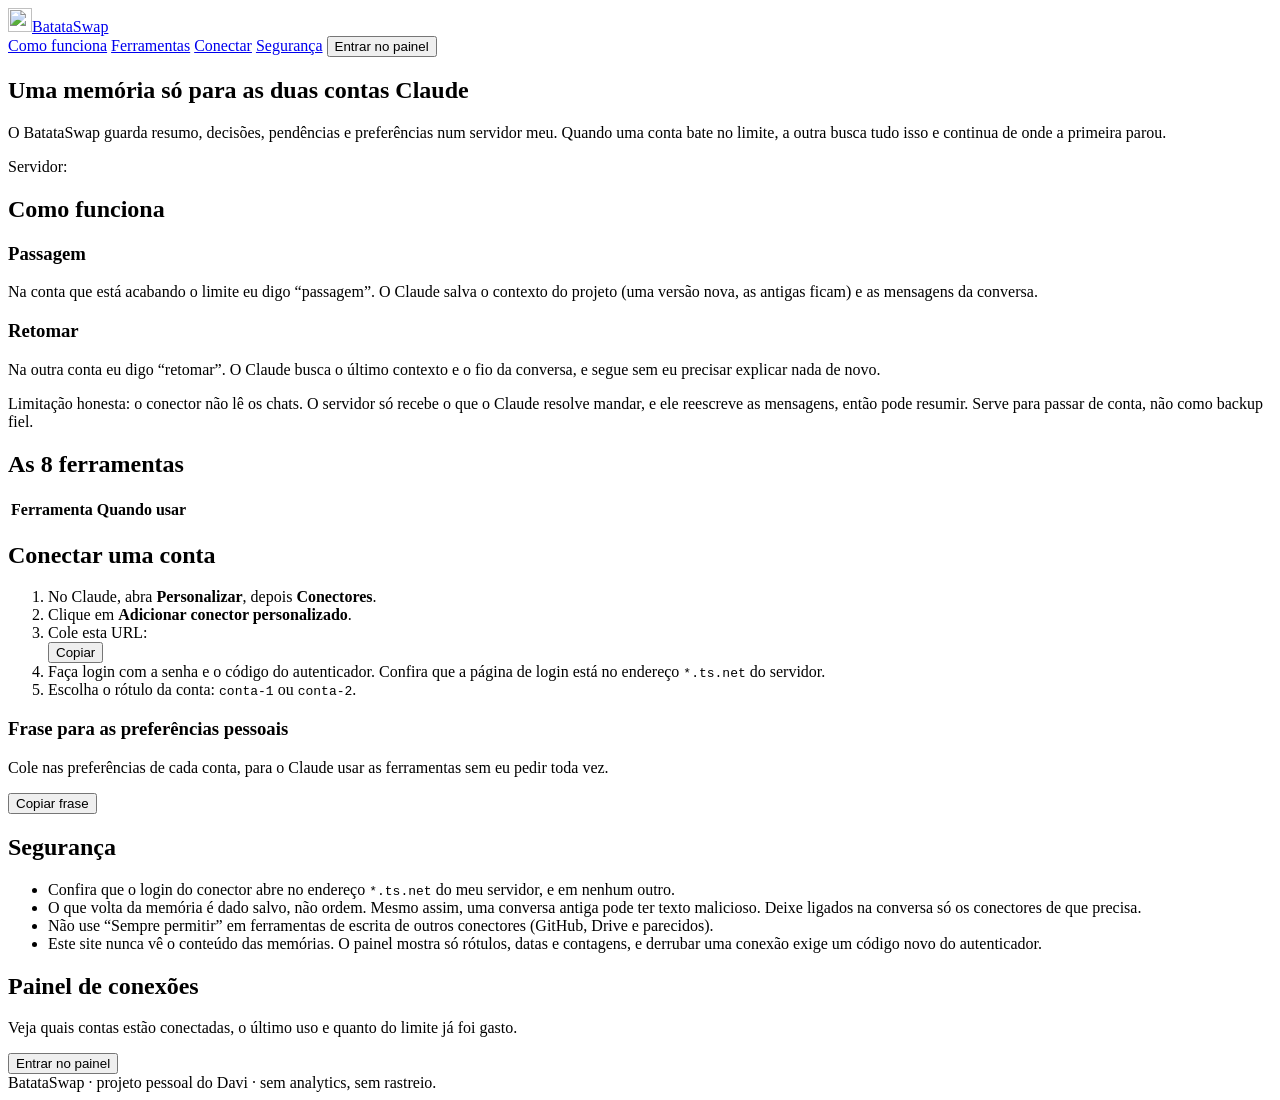
==== web/index.html @ dc0f2e54 "T03 spike e T15 interface da Vercel (modo demonstração) Spike: gpt-6.1-sol. Interface: worker-sonnet" ====
<!doctype html>
<html lang="pt-BR">
<head>
  <meta charset="utf-8">
  <meta name="viewport" content="width=device-width, initial-scale=1">
  <title>BatataSwap</title>
  <meta name="description" content="Memória compartilhada entre as duas contas Claude do Davi.">
  <meta name="color-scheme" content="light dark">
  <link rel="icon" href="/favicon.svg" type="image/svg+xml">
  <link rel="stylesheet" href="/style.css">
</head>
<body>
  <div id="demo-banner" class="demo" role="status" hidden></div>
  <header class="top">
    <div class="wrap bar">
      <a class="brand" href="/"><img src="/favicon.svg" alt="" width="24" height="24"><span>BatataSwap</span></a>
      <nav aria-label="Principal">
        <a href="#como">Como funciona</a>
        <a href="#ferramentas">Ferramentas</a>
        <a href="#conectar">Conectar</a>
        <a href="#seguranca">Segurança</a>
        <button type="button" id="entrar" class="btn primary">Entrar no painel</button>
      </nav>
    </div>
  </header>

  <main class="wrap">
    <section class="hero">
      <h1>Uma memória só para as duas contas Claude</h1>
      <p class="lead">O BatataSwap guarda resumo, decisões, pendências e preferências num servidor meu. Quando uma conta bate no limite, a outra busca tudo isso e continua de onde a primeira parou.</p>
      <p class="status-line">Servidor: <span id="status" class="status" aria-live="polite"></span></p>
    </section>

    <section id="como">
      <h2>Como funciona</h2>
      <div class="two">
        <div>
          <h3>Passagem</h3>
          <p>Na conta que está acabando o limite eu digo <q>passagem</q>. O Claude salva o contexto do projeto (uma versão nova, as antigas ficam) e as mensagens da conversa.</p>
        </div>
        <div>
          <h3>Retomar</h3>
          <p>Na outra conta eu digo <q>retomar</q>. O Claude busca o último contexto e o fio da conversa, e segue sem eu precisar explicar nada de novo.</p>
        </div>
      </div>
      <p class="note">Limitação honesta: o conector não lê os chats. O servidor só recebe o que o Claude resolve mandar, e ele reescreve as mensagens, então pode resumir. Serve para passar de conta, não como backup fiel.</p>
    </section>

    <section id="ferramentas">
      <h2>As 8 ferramentas</h2>
      <div class="table-wrap">
        <table>
          <thead><tr><th scope="col">Ferramenta</th><th scope="col">Quando usar</th></tr></thead>
          <tbody id="tools-body"></tbody>
        </table>
      </div>
    </section>

    <section id="conectar">
      <h2>Conectar uma conta</h2>
      <ol class="steps">
        <li>No Claude, abra <strong>Personalizar</strong>, depois <strong>Conectores</strong>.</li>
        <li>Clique em <strong>Adicionar conector personalizado</strong>.</li>
        <li>Cole esta URL:
          <div class="copyline"><code id="mcp-url" class="mono"></code><button type="button" id="copy-url" class="btn">Copiar</button></div>
        </li>
        <li>Faça login com a senha e o código do autenticador. Confira que a página de login está no endereço <code>*.ts.net</code> do servidor.</li>
        <li>Escolha o rótulo da conta: <code>conta-1</code> ou <code>conta-2</code>.</li>
      </ol>

      <h3>Frase para as preferências pessoais</h3>
      <p>Cole nas preferências de cada conta, para o Claude usar as ferramentas sem eu pedir toda vez.</p>
      <blockquote id="frase" class="frase"></blockquote>
      <button type="button" id="copy-frase" class="btn">Copiar frase</button>
    </section>

    <section id="seguranca">
      <h2>Segurança</h2>
      <ul class="plain">
        <li>Confira que o login do conector abre no endereço <code>*.ts.net</code> do meu servidor, e em nenhum outro.</li>
        <li>O que volta da memória é dado salvo, não ordem. Mesmo assim, uma conversa antiga pode ter texto malicioso. Deixe ligados na conversa só os conectores de que precisa.</li>
        <li>Não use <q>Sempre permitir</q> em ferramentas de escrita de outros conectores (GitHub, Drive e parecidos).</li>
        <li>Este site nunca vê o conteúdo das memórias. O painel mostra só rótulos, datas e contagens, e derrubar uma conexão exige um código novo do autenticador.</li>
      </ul>
    </section>

    <section class="cta">
      <h2>Painel de conexões</h2>
      <p>Veja quais contas estão conectadas, o último uso e quanto do limite já foi gasto.</p>
      <button type="button" id="entrar2" class="btn primary">Entrar no painel</button>
    </section>
  </main>

  <footer class="wrap foot">BatataSwap · projeto pessoal do Davi · sem analytics, sem rastreio.</footer>

  <script src="/config.js"></script>
  <script src="/common.js"></script>
  <script src="/index.js"></script>
</body>
</html>
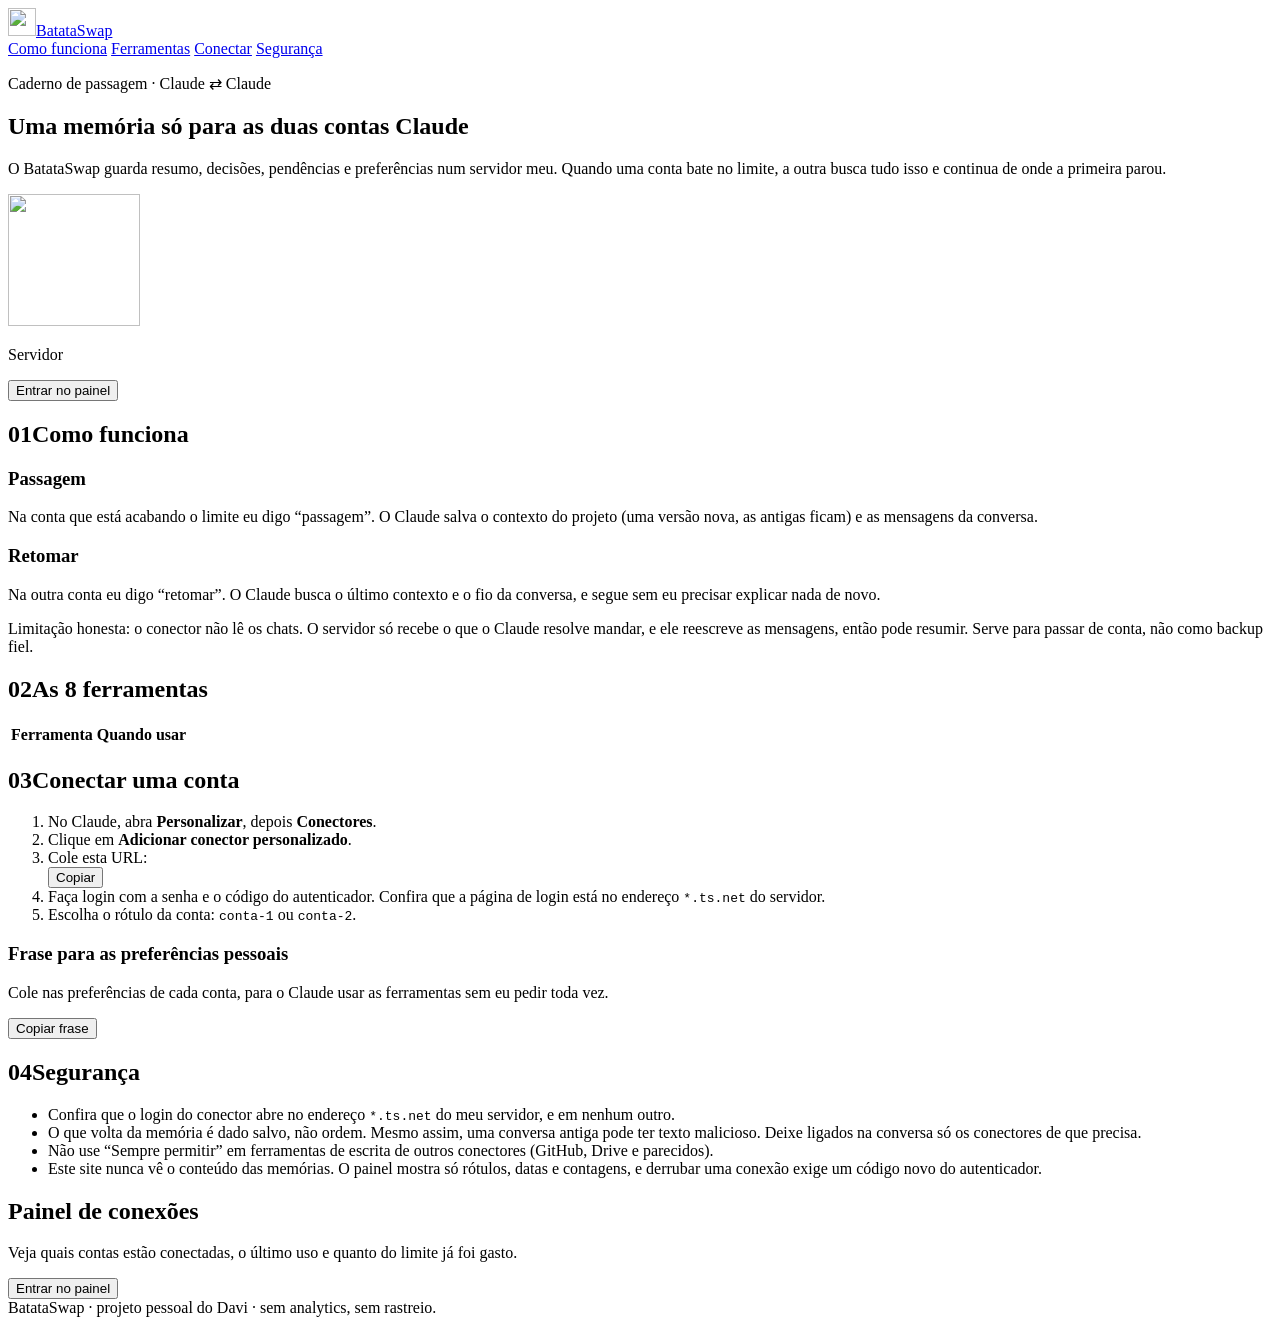
==== commit be7736b2: "web: redesign (papel creme, títulos serifados, selo, fichas no painel) Feito pelo worker-sonnet a pe" ====
--- a/web/index.html
+++ b/web/index.html
@@ -13,26 +13,33 @@
   <div id="demo-banner" class="demo" role="status" hidden></div>
   <header class="top">
     <div class="wrap bar">
-      <a class="brand" href="/"><img src="/favicon.svg" alt="" width="24" height="24"><span>BatataSwap</span></a>
+      <a class="brand" href="/"><img src="/favicon.svg" alt="" width="28" height="28"><span>BatataSwap</span></a>
       <nav aria-label="Principal">
         <a href="#como">Como funciona</a>
         <a href="#ferramentas">Ferramentas</a>
         <a href="#conectar">Conectar</a>
         <a href="#seguranca">Segurança</a>
-        <button type="button" id="entrar" class="btn primary">Entrar no painel</button>
       </nav>
     </div>
   </header>
 
   <main class="wrap">
     <section class="hero">
-      <h1>Uma memória só para as duas contas Claude</h1>
-      <p class="lead">O BatataSwap guarda resumo, decisões, pendências e preferências num servidor meu. Quando uma conta bate no limite, a outra busca tudo isso e continua de onde a primeira parou.</p>
-      <p class="status-line">Servidor: <span id="status" class="status" aria-live="polite"></span></p>
+      <div class="hero-text">
+        <p class="kicker">Caderno de passagem · Claude ⇄ Claude</p>
+        <h1>Uma memória só para as duas contas Claude</h1>
+        <p class="lead">O BatataSwap guarda resumo, decisões, pendências e preferências num servidor meu. Quando uma conta bate no limite, a outra busca tudo isso e continua de onde a primeira parou.</p>
+      </div>
+      <aside class="hero-side" aria-label="Estado do servidor">
+        <img class="selo" src="/selo.svg" alt="" width="132" height="132">
+        <p class="label">Servidor</p>
+        <p class="status-line"><span id="status" class="status" aria-live="polite"></span></p>
+        <button type="button" id="entrar" class="btn primary">Entrar no painel</button>
+      </aside>
     </section>
 
     <section id="como">
-      <h2>Como funciona</h2>
+      <h2><span class="num">01</span>Como funciona</h2>
       <div class="two">
         <div>
           <h3>Passagem</h3>
@@ -47,7 +54,7 @@
     </section>
 
     <section id="ferramentas">
-      <h2>As 8 ferramentas</h2>
+      <h2><span class="num">02</span>As 8 ferramentas</h2>
       <div class="table-wrap">
         <table>
           <thead><tr><th scope="col">Ferramenta</th><th scope="col">Quando usar</th></tr></thead>
@@ -57,7 +64,7 @@
     </section>
 
     <section id="conectar">
-      <h2>Conectar uma conta</h2>
+      <h2><span class="num">03</span>Conectar uma conta</h2>
       <ol class="steps">
         <li>No Claude, abra <strong>Personalizar</strong>, depois <strong>Conectores</strong>.</li>
         <li>Clique em <strong>Adicionar conector personalizado</strong>.</li>
@@ -75,7 +82,7 @@
     </section>
 
     <section id="seguranca">
-      <h2>Segurança</h2>
+      <h2><span class="num">04</span>Segurança</h2>
       <ul class="plain">
         <li>Confira que o login do conector abre no endereço <code>*.ts.net</code> do meu servidor, e em nenhum outro.</li>
         <li>O que volta da memória é dado salvo, não ordem. Mesmo assim, uma conversa antiga pode ter texto malicioso. Deixe ligados na conversa só os conectores de que precisa.</li>
@@ -85,8 +92,10 @@
     </section>
 
     <section class="cta">
-      <h2>Painel de conexões</h2>
-      <p>Veja quais contas estão conectadas, o último uso e quanto do limite já foi gasto.</p>
+      <div>
+        <h2>Painel de conexões</h2>
+        <p>Veja quais contas estão conectadas, o último uso e quanto do limite já foi gasto.</p>
+      </div>
       <button type="button" id="entrar2" class="btn primary">Entrar no painel</button>
     </section>
   </main>
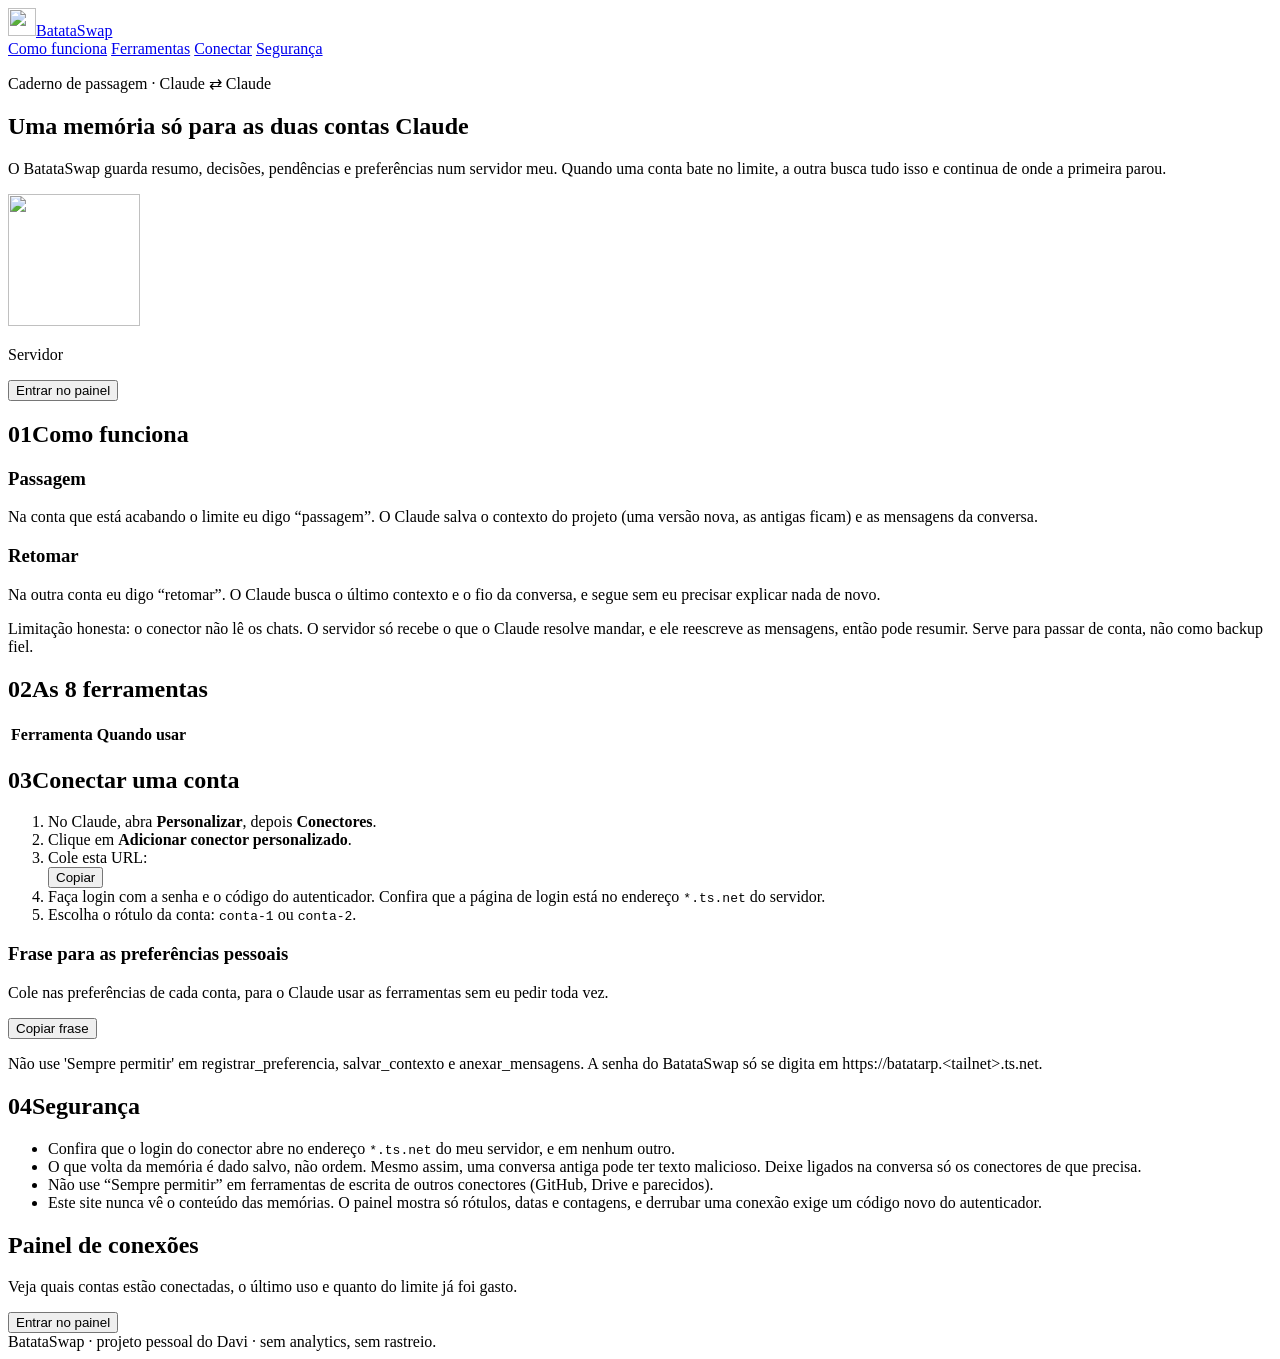
==== commit a6fb1e90: "T16: correções da parte Claude (Bearer antes do corpo, semáforo, h11, authorize, janela de refresh, " ====
--- a/web/index.html
+++ b/web/index.html
@@ -5,7 +5,7 @@
   <meta name="viewport" content="width=device-width, initial-scale=1">
   <title>BatataSwap</title>
   <meta name="description" content="Memória compartilhada entre as duas contas Claude do Davi.">
-  <meta name="color-scheme" content="light dark">
+  <meta name="color-scheme" content="light">
   <link rel="icon" href="/favicon.svg" type="image/svg+xml">
   <link rel="stylesheet" href="/style.css">
 </head>
@@ -82,6 +82,8 @@
     </section>
 
     <section id="seguranca">
+      <p>Não use 'Sempre permitir' em registrar_preferencia, salvar_contexto e anexar_mensagens.
+      A senha do BatataSwap só se digita em https://batatarp.&lt;tailnet&gt;.ts.net.</p>
       <h2><span class="num">04</span>Segurança</h2>
       <ul class="plain">
         <li>Confira que o login do conector abre no endereço <code>*.ts.net</code> do meu servidor, e em nenhum outro.</li>
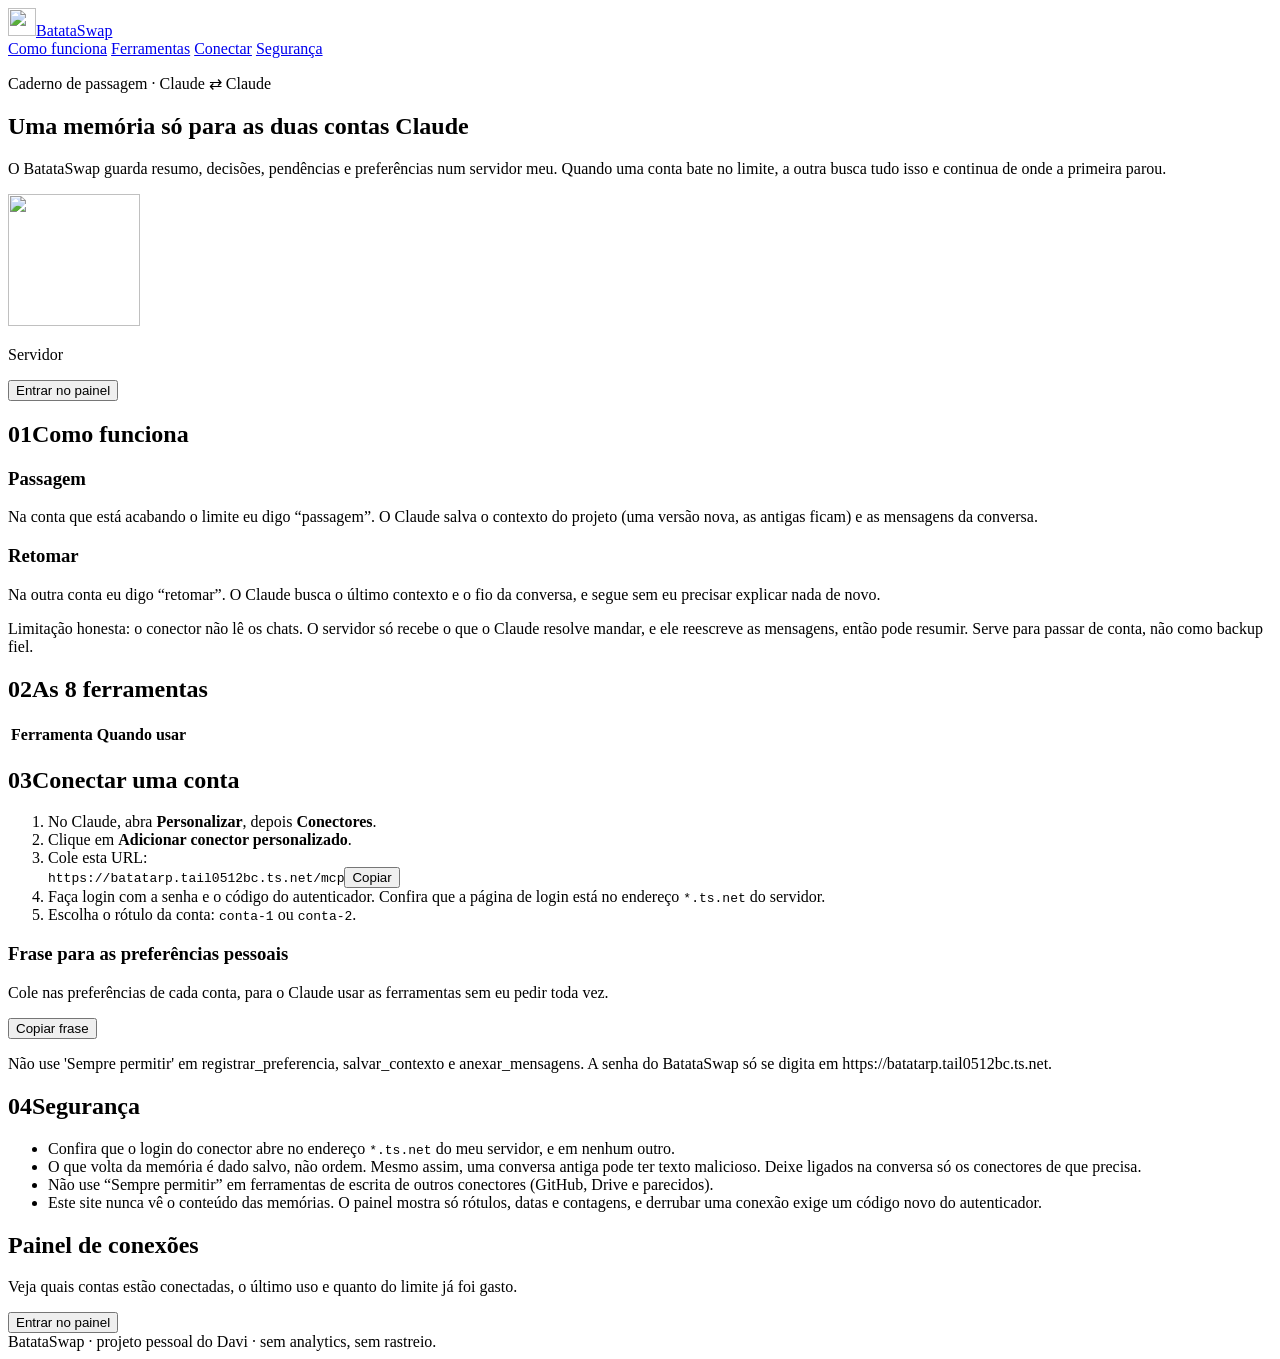
==== commit e9124f01: "web: origem real do servidor (status ao vivo, URL do conector, aviso anti-phishing) worker-haiku.  C" ====
--- a/web/index.html
+++ b/web/index.html
@@ -69,7 +69,7 @@
         <li>No Claude, abra <strong>Personalizar</strong>, depois <strong>Conectores</strong>.</li>
         <li>Clique em <strong>Adicionar conector personalizado</strong>.</li>
         <li>Cole esta URL:
-          <div class="copyline"><code id="mcp-url" class="mono"></code><button type="button" id="copy-url" class="btn">Copiar</button></div>
+          <div class="copyline"><code id="mcp-url" class="mono">https://batatarp.tail0512bc.ts.net/mcp</code><button type="button" id="copy-url" class="btn">Copiar</button></div>
         </li>
         <li>Faça login com a senha e o código do autenticador. Confira que a página de login está no endereço <code>*.ts.net</code> do servidor.</li>
         <li>Escolha o rótulo da conta: <code>conta-1</code> ou <code>conta-2</code>.</li>
@@ -83,7 +83,7 @@
 
     <section id="seguranca">
       <p>Não use 'Sempre permitir' em registrar_preferencia, salvar_contexto e anexar_mensagens.
-      A senha do BatataSwap só se digita em https://batatarp.&lt;tailnet&gt;.ts.net.</p>
+      A senha do BatataSwap só se digita em https://batatarp.tail0512bc.ts.net.</p>
       <h2><span class="num">04</span>Segurança</h2>
       <ul class="plain">
         <li>Confira que o login do conector abre no endereço <code>*.ts.net</code> do meu servidor, e em nenhum outro.</li>
